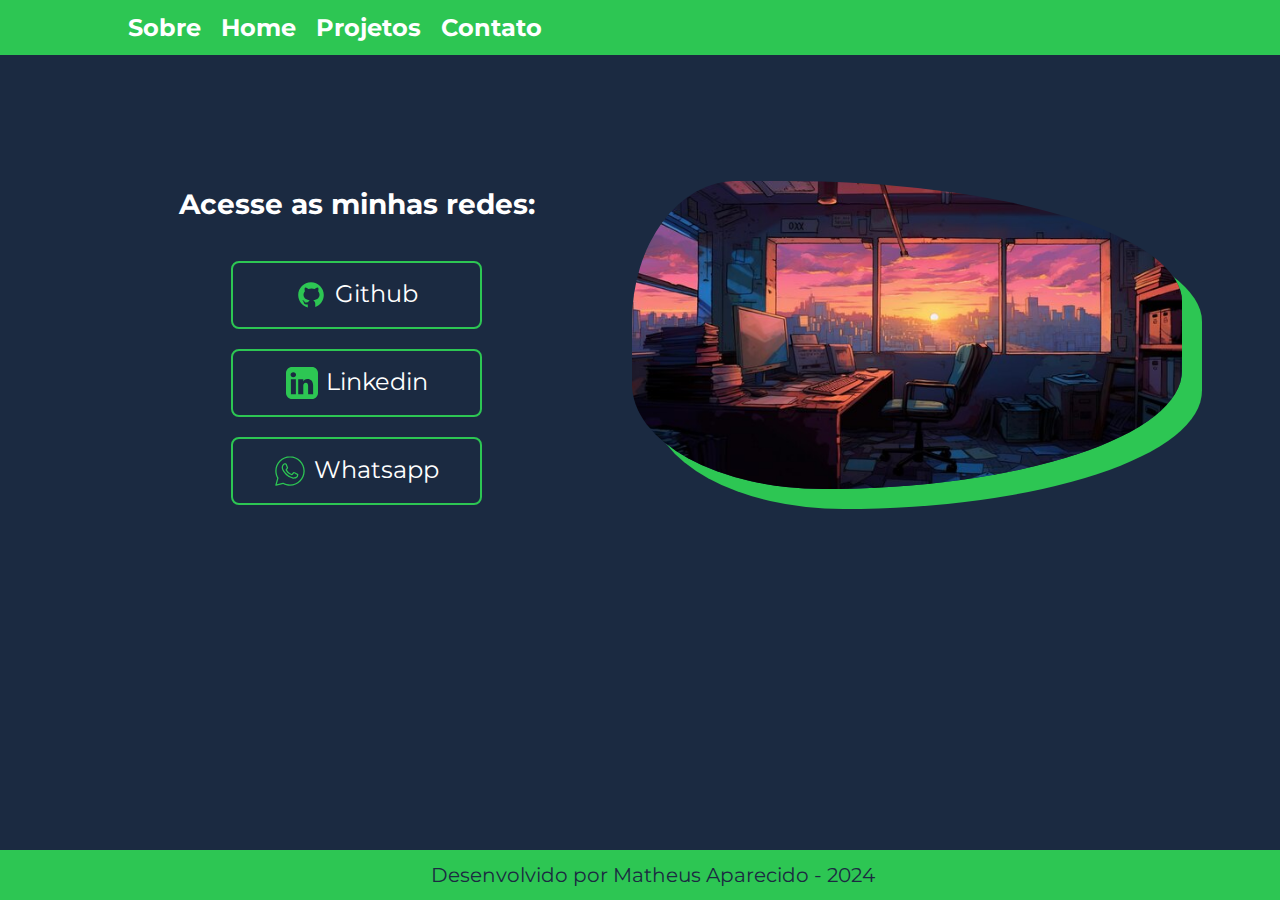
==== contato.html @ 5bed3b77 "Upload inicial" ====
<!DOCTYPE html>
<html lang="en">

<head>
  <meta charset="UTF-8">
  <meta http-equiv="X-UA-Compatible" content="IE=edge">
  <meta name="viewport" content="width=device-width, initial-scale=1.0">
  <title>Contato - Portfólio Matheus Aparecido</title>
  <link rel="stylesheet" href="estilos/style.css">
  <link rel="preconnect" href="https://fonts.googleapis.com">
  <link rel="preconnect" href="https://fonts.gstatic.com" crossorigin>
  <link href="https://fonts.googleapis.com/css2?family=Montserrat:wght@400;700&display=swap" rel="stylesheet">
</head>

<body>
  <header class="cabecalho">
    <nav class="cabecalho__menu">
      <a class="cabecalho__link" href="sobre.html">
        Sobre
      </a>
      <a class="cabecalho__link" href="index.html">
        Home
      </a>
      <a class="cabecalho__link" href="projetos.html">
        Projetos
      </a>
      <a class="cabecalho__link" href="contato.html">
        Contato
      </a>
    </nav>
  </header>
  <main class="contato">
    <section class="contato__conteudo">
      <h2 class="contato__subtitulo">Acesse as minhas redes: </h2>
      <div class="contato__links">
        <a class="contato__links__navegacao" href="https://github.com/MatheusAp93">
          <img class="icone__link" src="./assets/icons8-github-50.svg">
          Github
        </a>
        <a class="contato__links__navegacao" href="http://wa.me/1597906694">
          <img class="icone__link" src="./assets/icons8-linkedin-50.svg">
          Linkedin
        </a>
        <a class="contato__links__navegacao" href="http://wa.me/1597906694">
          <img class="icone__link" src="./assets/icon-whatsapp.svg">
          Whatsapp
        </a>
      </div>
    </section>
    <img class="foto__janela" src="./assets/computador-janela.jpg" alt="Foto de escritorio">
  </main>
  <footer class="rodape">Desenvolvido por Matheus Aparecido - 2024</footer>
</body>

</html>
---- estilos/style.css ----
:root {
  --cor-primaria: #1B2A41;
  --cor-secundaria: #FFFFFF;
  --cor-terciaria: #2DC653;
}

body {
  background-color: var(--cor-primaria);
  color: var(--cor-secundaria);
  font-family: 'Montserrat', sans-serif;
  margin: 0;
}

.cabecalho {
  background-color: var(--cor-terciaria);
  padding: 1% 0 1% 10%;
}

.cabecalho__menu {
  font-size: 1.5rem;
  font-family: 'Montserrat', sans-serif;
  font-weight: 700;
  width: 50%;
  display: flex;
  gap: 1.25rem;
}

.cabecalho__link {
  text-decoration: none;
  color: var(--cor-secundaria);
}

.cabecalho__link:hover {
  transition: 0.2s;
  color: var(--cor-primaria);
}

.apresentacao__conteudo__titulo {
  font-size: 2.25rem;
  font-family: 'Montserrat', sans-serif;
  margin-bottom: 0;
}

.apresentacao__titulo__sobre {
  font-size: 2.25rem;
  font-family: 'Montserrat', sans-serif;
  margin-bottom: 0;
}

.titulo-destaque {
  color: var(--cor-terciaria);
  text-transform: uppercase;
}

.conteudo {
  padding: 2% 10%;
  display: flex;
  align-items: center;
  justify-content: space-around;
  gap: 3rem;
}

.apresentacao__conteudo {
  width: 80%;
  display: flex;
  flex-direction: column;
  gap: 1.25rem;
  margin: 1.25rem;
  margin-bottom: 10%;
}

.apresentacao__conteudo__sobre {
  width: 80%;
  font-size: 1.5rem;
  display: flex;
  flex-direction: column;
  gap: 1.25rem;
  margin: 1rem;
  margin-bottom: 10%;
  padding: 5%;
  border: solid 2px var(--cor-terciaria);
  border-radius: 10px 0 10px 0;
}

.foto__matheus {
  width: 30%;
  border-radius: 95% 34% 28% 100% / 72% 49% 61% 63% !important;
  box-shadow: 1.25rem 1.25rem 0 var(--cor-terciaria);
  float: right;
  margin: 2rem;

}

.foto__matheus__sobre {
  width: 40%;
  border-radius: 95% 34% 28% 100% / 72% 49% 61% 63% !important;
  box-shadow: 1.25rem 1.25rem 0 var(--cor-terciaria);
  float: right;
  align-self: flex-start;
  margin: 2rem;
  margin-top: 10%;
}


.contato {
  padding: 2%;
  display: flex;
  align-items: center;
  justify-content: space-around;
  margin: 5%;
}

.contato__conteudo {
  width: 50%;
  display: flex;
  flex-direction: column;
  gap: 2.5rem;
  margin: 1.25rem;
}

.foto__janela {
  width: 50%;
  border-radius: 26% 100% 90% 48% / 63% 54% 53% 47% !important;
  box-shadow: 1.25rem 1.25rem 0rem var(--cor-terciaria);
  margin: 8px;

}

.contato__subtitulo {
  font-size: 1.75rem;
  text-align: center;
  font-family: 'Montserrat', sans-serif;
  margin-bottom: 0;
}

.contato__links {
  display: flex;
  flex-direction: column;
  justify-content: space-between;
  align-items: center;
  gap: 1.25rem;
}

.contato__links__navegacao {
  background-color: var(--cor-primaria);
  border-color: var(--cor-terciaria);
  border-style: solid;
  border-width: 2px;
  width: 50%;
  display: flex;
  justify-content: center;
  gap: 0.5rem;
  border-radius: 8px;
  font-size: 1.5rem;
  font-weight: 400;
  padding: 1rem 0;
  text-decoration: none;
  color: var(--cor-secundaria);
}

.contato__links__navegacao:hover {
  transform: scale(1.1);
  transition: 0.5s;
}

.icone__link {
  width: 2rem;
  height: 2rem;
}

.projetos__conteudo__titulo {
  font-size: 2.25rem;
  font-family: 'Montserrat', sans-serif;
  margin-bottom: 0;
}

.projetos {
  display: flex;
  flex-direction: column;
  align-items: center;
  justify-content: space-around;
  gap: 3rem;
}

.projetos__conteudo {
  display: flex;
  justify-content: center;
  gap: 4rem;
}

.projetos__foto {
  width: 100%;
}

.projetos__foto:hover {
  transform: scale(1.1);
  transition: 0.5s;
}

.projeto {
  display: flex;
  flex-direction: column;
  padding: 5%;
  border: solid 2px var(--cor-terciaria);
  border-radius: 10px 0 10px 0;
}

.projeto__descricao {
  margin: 1rem;
  font-size: 1.25rem;
}

.rodape {
  color: var(--cor-primaria);
  background-color: var(--cor-terciaria);
  padding: 1%;
  text-align: center;
  font-size: 1.25rem;
  position: fixed;
  bottom: 0;
  width: 100%;
}

@media (max-width: 1200px) {

  .cabecalho {
    padding: 1%;
  }

  .cabecalho__menu {
    width: 100%;
    justify-content: center;
  }

  .conteudo {
    flex-direction: column-reverse;
    gap: 2rem;
  }

  .contato {
    flex-direction: column-reverse;
  }

  .foto__janela,
  .foto__matheus,
  .foto__matheus__sobre {
    width: 80%;
    align-self: center;
  }

  .apresentacao__conteudo,
  .contato__conteudo {
    width: 100%;
  }

  .projetos__conteudo {
    flex-direction: column;
  }
}

@media (max-width: 650px) {

  .cabecalho__menu {
    font-size: 1.25rem;
    gap: 0.5rem;
    align-items: center;
  }

  .conteudo {
    flex-direction: column-reverse;
    gap: 1rem;
  }

  .contato {
    flex-direction: column-reverse;
  }

  .foto__janela,
  .foto__matheus {
    width: 90%;
  }

  .apresentacao__conteudo,
  .contato__conteudo {
    width: 100%;
  }

  .apresentacao__conteudo__sobre {
    font-size: 1rem;
  }

  .projeto__descricao {
    margin: 2rem;
    font-size: 1rem;
  }

  .rodape {
    font-size: 1rem;
  }
}
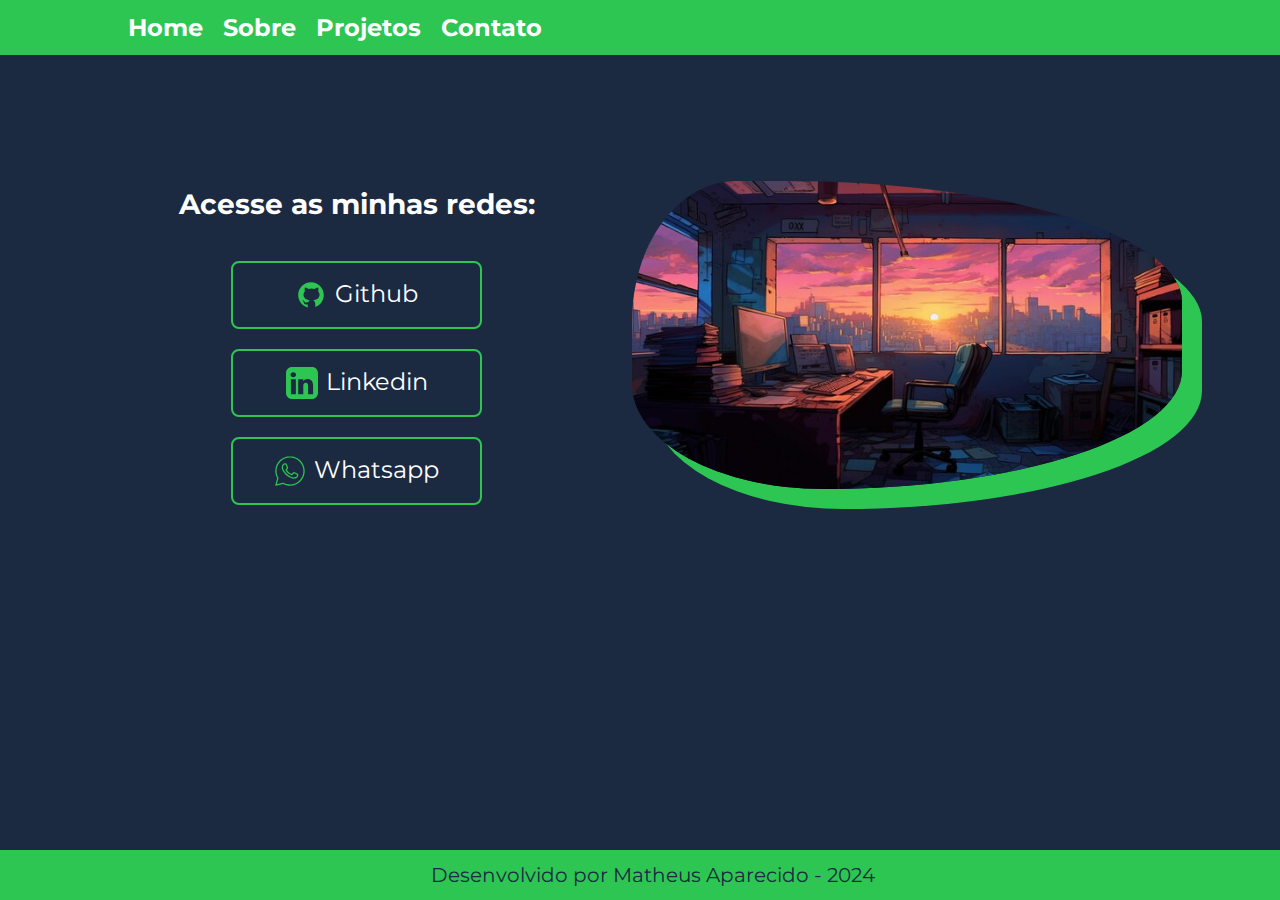
==== commit 97f01858: "Update contato.html" ====
--- a/contato.html
+++ b/contato.html
@@ -15,11 +15,11 @@
 <body>
   <header class="cabecalho">
     <nav class="cabecalho__menu">
+      <a class="cabecalho__link" href="index.html">
+        Home
+      </a>
       <a class="cabecalho__link" href="sobre.html">
         Sobre
-      </a>
-      <a class="cabecalho__link" href="index.html">
-        Home
       </a>
       <a class="cabecalho__link" href="projetos.html">
         Projetos
@@ -52,4 +52,4 @@
   <footer class="rodape">Desenvolvido por Matheus Aparecido - 2024</footer>
 </body>
 
-</html>+</html>
